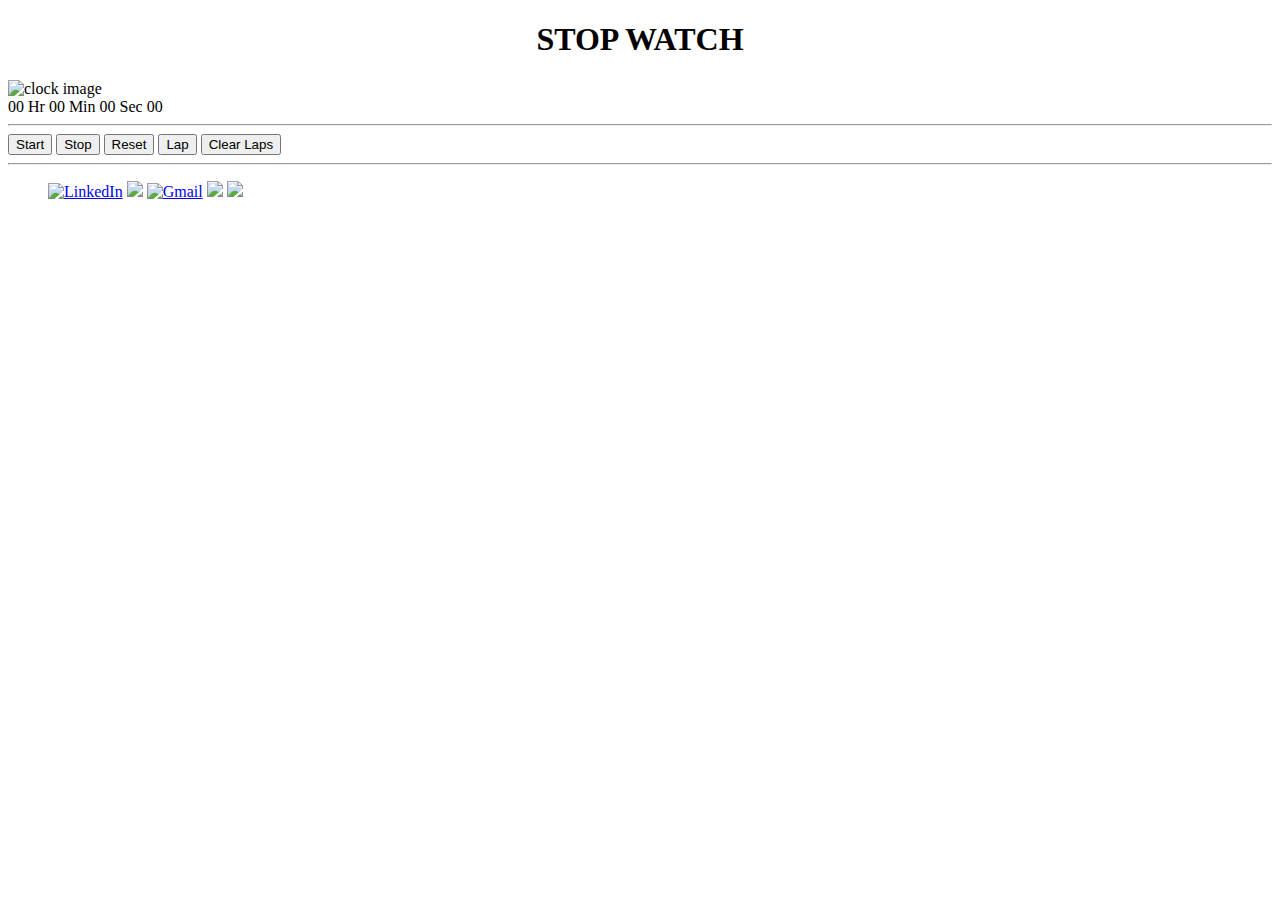
==== stopwatch-main/index.html @ f61e0a25 "Create index.html" ====
<!DOCTYPE html>

<html>

<head>
    <meta charset="utf-8" />
    <meta http-equiv="X-UA-Compatible" content="IE=edge" />
    <title>Stop Watch</title>
    <link rel="shortcut icon" type="image/jpg" href="/img/favicon.png"/>
    <meta name="description" content="" />
    <meta name="viewport" content="width=device-width, initial-scale=1" />
    <link rel="stylesheet" href="style.css" />
    <script type="text/javascript" src="script.js"></script>
</head>

<body>
    <div id="container">
        <h1 style="text-align:center">STOP WATCH</h1>
       <img src="./clock.png" alt="clock image" width="150" height="150">
        <div id="time">
            <span>
                <span class="digit" id="hr">00</span>
                <span class="txt">Hr</span>
            </span>
            <span>
                <span class="digit" id="min">00</span>
                <span class="txt">Min</span>
            </span>
            <span>
                <span class="digit" id="sec">00</span>
                <span class="txt">Sec</span>
            </span>

            <span class="digit" id="count">00</span>

        </div>

        <div id="btn-container">
            <hr>
            <button class="btn" id="start" onclick="start()">Start</button>
            <button class="btn" id="stop" onclick="stop()">Stop</button>
            <button class="btn" id="reset" onclick="reset()">Reset</button>
            <button class="btn" id="lap" onclick="lap()">Lap</button>
            <button class="btn" id="clearLap" onclick="clearLap()">Clear Laps</button>
        </div>
        <hr>
        <div>
            <ul id="laps" style="list-style-type:none;">
                <li>
                    <span id="li-hr"></span>
                    <span id="li-min"></span>
                    <span id="li-sec"></span>
                    <span id="li-count"></span>
                </li>
            </ul>
        </div>
    </div>
    <div id="footer-container">
        <div class="container">
            <ul style="list-style-type:none;">
                <li class="social-list">
                    <span id="">
                        <a href="https://www.linkedin.com/in/avinash-singh-071b79175/" rel="nofollow"><img alt="LinkedIn" src="https://camo.githubusercontent.com/b7889c83d645843fb4b515c16813b2405a6d570ce77213c034f616debbcde27e/68747470733a2f2f696d672e736869656c64732e696f2f62616467652f6c696e6b6564696e2532302d2532333030373742352e7376673f267374796c653d666c6174266c6f676f3d6c696e6b6564696e266c6f676f436f6c6f723d7768697465" data-canonical-src="https://img.shields.io/badge/linkedin%20-%230077B5.svg?&amp;style=flat&amp;logo=linkedin&amp;logoColor=white" style="max-width: 100%;"></a>
                    </span>
                    <span id="">
                        <a href="https://instagram.com/michael201199/" rel="nofollow"><img src="https://camo.githubusercontent.com/dd73533c2709089db3cb06c585618ff3d583d2785e78fcea0ceba7afe7ecc0cc/68747470733a2f2f696d672e736869656c64732e696f2f62616467652f2d406d69636861656c3230313139392d4534343035463f7374796c653d666c6174266c6f676f3d496e7374616772616d266c6f676f436f6c6f723d7768697465" data-canonical-src="https://img.shields.io/badge/-@michael201199-E4405F?style=flat&amp;logo=Instagram&amp;logoColor=white" style="max-width: 100%;"></a>
                    </span>
                    <span id="">
                        <a href="mailto:avinash201199@gmail.com"><img alt="Gmail" src="https://camo.githubusercontent.com/79292d3736cce0c7d743a9edc0bafd75da633cdc8b58797329fc9c3f56f9887b/68747470733a2f2f696d672e736869656c64732e696f2f62616467652f476d61696c2d4431343833363f7374796c653d666c6174266c6f676f3d676d61696c266c6f676f436f6c6f723d7768697465" data-canonical-src="https://img.shields.io/badge/Gmail-D14836?style=flat&amp;logo=gmail&amp;logoColor=white" style="max-width: 100%;"></a>
                    </span>
                    <span id="">
                        <a href="https://www.hackerrank.com/avinash201199" rel="nofollow"><img src="https://camo.githubusercontent.com/99ce6c88d76c3d880df334b6494d43430df721753b3933c8ce09fb2ff718553b/68747470733a2f2f696d672e736869656c64732e696f2f62616467652f2d4861636b657252616e6b2d4534343035463f7374796c653d666c6174266c6f676f3d4861636b657252616e6b266c6f676f436f6c6f723d7768697465" data-canonical-src="https://img.shields.io/badge/-HackerRank-E4405F?style=flat&amp;logo=HackerRank&amp;logoColor=white" style="max-width: 100%;"></a>
                    </span>
                    <span>
                        <a href="https://leetcode.com/avinash201199/" rel="nofollow"><img src="https://camo.githubusercontent.com/408b84ba5016bcb15ba1c7a7f6cc018eb61aecc5d662d8b2876a39ef818ec1c5/68747470733a2f2f696d672e736869656c64732e696f2f62616467652f2d4c656574436f64652d4534343035463f7374796c653d666c6174266c6f676f3d4c656574436f6465266c6f676f436f6c6f723d7768697465" data-canonical-src="https://img.shields.io/badge/-LeetCode-E4405F?style=flat&amp;logo=LeetCode&amp;logoColor=white" style="max-width: 100%;"></a>
                    </span>
                </li>
            </ul>
        </div>
    </div>
    <script src="script.js"></script>
</body>

</html>
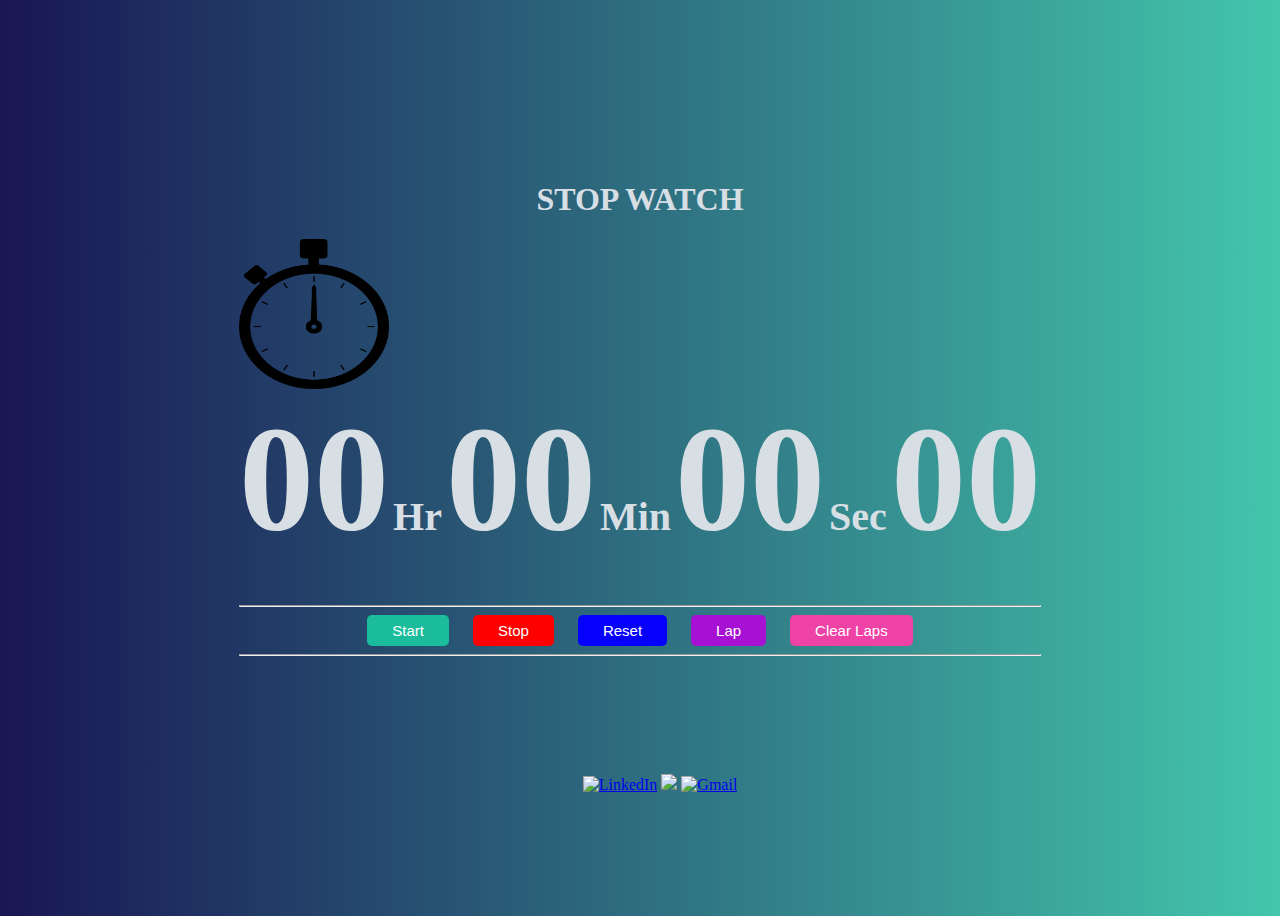
==== commit 86823671: "Update index.html" ====
--- a/stopwatch-main/index.html
+++ b/stopwatch-main/index.html
@@ -66,14 +66,10 @@
                         <a href="https://instagram.com/michael201199/" rel="nofollow"><img src="https://camo.githubusercontent.com/dd73533c2709089db3cb06c585618ff3d583d2785e78fcea0ceba7afe7ecc0cc/68747470733a2f2f696d672e736869656c64732e696f2f62616467652f2d406d69636861656c3230313139392d4534343035463f7374796c653d666c6174266c6f676f3d496e7374616772616d266c6f676f436f6c6f723d7768697465" data-canonical-src="https://img.shields.io/badge/-@michael201199-E4405F?style=flat&amp;logo=Instagram&amp;logoColor=white" style="max-width: 100%;"></a>
                     </span>
                     <span id="">
-                        <a href="mailto:avinash201199@gmail.com"><img alt="Gmail" src="https://camo.githubusercontent.com/79292d3736cce0c7d743a9edc0bafd75da633cdc8b58797329fc9c3f56f9887b/68747470733a2f2f696d672e736869656c64732e696f2f62616467652f476d61696c2d4431343833363f7374796c653d666c6174266c6f676f3d676d61696c266c6f676f436f6c6f723d7768697465" data-canonical-src="https://img.shields.io/badge/Gmail-D14836?style=flat&amp;logo=gmail&amp;logoColor=white" style="max-width: 100%;"></a>
+                        <a href="mailto:govinduaneshkonda@gmail.com"><img alt="Gmail" src="https://camo.githubusercontent.com/79292d3736cce0c7d743a9edc0bafd75da633cdc8b58797329fc9c3f56f9887b/68747470733a2f2f696d672e736869656c64732e696f2f62616467652f476d61696c2d4431343833363f7374796c653d666c6174266c6f676f3d676d61696c266c6f676f436f6c6f723d7768697465" data-canonical-src="https://img.shields.io/badge/Gmail-D14836?style=flat&amp;logo=gmail&amp;logoColor=white" style="max-width: 100%;"></a>
                     </span>
-                    <span id="">
-                        <a href="https://www.hackerrank.com/avinash201199" rel="nofollow"><img src="https://camo.githubusercontent.com/99ce6c88d76c3d880df334b6494d43430df721753b3933c8ce09fb2ff718553b/68747470733a2f2f696d672e736869656c64732e696f2f62616467652f2d4861636b657252616e6b2d4534343035463f7374796c653d666c6174266c6f676f3d4861636b657252616e6b266c6f676f436f6c6f723d7768697465" data-canonical-src="https://img.shields.io/badge/-HackerRank-E4405F?style=flat&amp;logo=HackerRank&amp;logoColor=white" style="max-width: 100%;"></a>
-                    </span>
-                    <span>
-                        <a href="https://leetcode.com/avinash201199/" rel="nofollow"><img src="https://camo.githubusercontent.com/408b84ba5016bcb15ba1c7a7f6cc018eb61aecc5d662d8b2876a39ef818ec1c5/68747470733a2f2f696d672e736869656c64732e696f2f62616467652f2d4c656574436f64652d4534343035463f7374796c653d666c6174266c6f676f3d4c656574436f6465266c6f676f436f6c6f723d7768697465" data-canonical-src="https://img.shields.io/badge/-LeetCode-E4405F?style=flat&amp;logo=LeetCode&amp;logoColor=white" style="max-width: 100%;"></a>
-                    </span>
+                    
+                    
                 </li>
             </ul>
         </div>
--- a/stopwatch-main/style.css
+++ b/stopwatch-main/style.css
@@ -0,0 +1,94 @@
+body {
+    background: #43C6AC;  /* fallback for old browsers */
+    background: -webkit-linear-gradient(to right, #191654, #43C6AC);  /* Chrome 10-25, Safari 5.1-6 */
+    background: linear-gradient(to right, #191654, #43C6AC); /* W3C, IE 10+/ Edge, Firefox 16+, Chrome 26+, Opera 12+, Safari 7+ */
+    display: flex;
+    flex-direction: column;
+    justify-content: center;
+    align-items: center;
+    height: 100vh;
+    overflow: hidden;
+}
+
+#container {
+    color: #d7dfe4;
+}
+
+#footer-container {
+    position: absolute;
+    bottom: 10%;
+}
+
+.digit {
+    font-size: 150px;
+    font-weight: bold;
+}
+
+.txt {
+    font-size: 40px;
+    font-weight: bold;
+}
+.social-txt {
+    font-size: 20px;
+    color: white;
+}
+
+#btn-container {
+    text-align: center;
+    margin-top: 40px;
+}
+
+.btn {
+    padding: 7px 25px;
+    font-size: 15px;
+    margin: 0px 10px;
+    color: white;
+    border: 0px;
+    border-radius: 5px;
+    cursor: pointer;
+}
+
+#start {
+    background-color: #1abc9c;
+}
+
+#start :hover {
+    background-color: yellow;
+}
+
+#stop {
+    background-color: #ff0000;
+}
+
+#reset {
+    background-color: #0400fc;
+}
+
+@media screen and (max-width:800px){
+    #time span{
+        font-size: 4rem;
+    }
+    #time{
+        display: flex;
+        flex-direction: column;
+    }
+    #container{
+        display: flex;
+        flex-direction: column;
+        align-items: center;
+    }
+}
+
+#lap {
+    background-color: rgb(166, 17, 211);
+}
+
+#clearLap {
+    background-color: #ee42a6;
+}
+
+#laps {
+    margin-top: 100px;
+    text-align: center;
+    font-size: 25px;
+}
